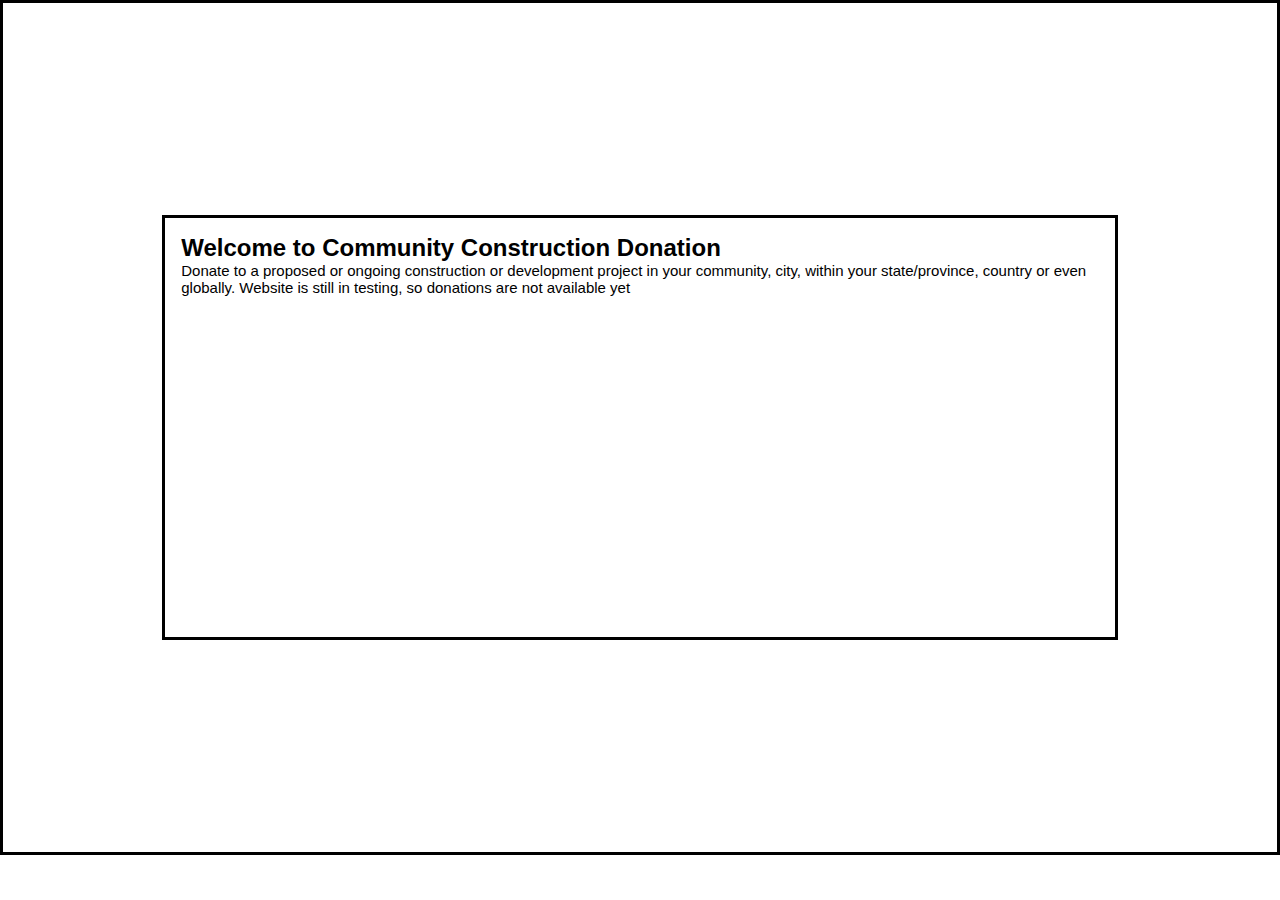
==== index.html @ d0ae9d32 "First Commit" ====
<!DOCTYPE html>
<html lang="en">

<head>
  <meta charset="UTF-8">
  <meta http-equiv="X-UA-Compatible" content="IE=edge">
  <meta name="viewport" content="width=device-width, initial-scale=1.0">
  <link rel="stylesheet" href="style.css">
  <title>Community Project Donation</title>
</head>

<body>
  <div class="hero-section">
    <div class="hero">
      <h2>Welcome to Community Construction Donation</h2>
      <p>
        Donate to a proposed or ongoing construction or development project in your community,
        city, within your state/province, country or even globally. Website is still in testing, 
        so donations are not available yet
      </p>
    </div>
  </div>
  <div class="about">

  </div>
  <footer>

  </footer>
</body>

</html>
---- style.css ----
* {
  margin: 0;
  padding: 0;
  box-sizing: border-box;
  
}

body {
  
  font-family: Arial, Helvetica, sans-serif;

  display: flex;
  flex-direction: column;
  align-items: center;
}

.hero-section {
  width: 100vw;
  height: 95vh;
  display: flex;
  border: solid;
  justify-content: center;
  align-items: center;
}

.hero {
  width: 100%;
  height: 50%;
  border: solid 3px;
  padding: 1rem;
}

.hero * {

}

.hero p {
  font-size: 15px;
}

@media only screen and (min-width: 750px) {
  .hero {
    width: 75%;
  }
}
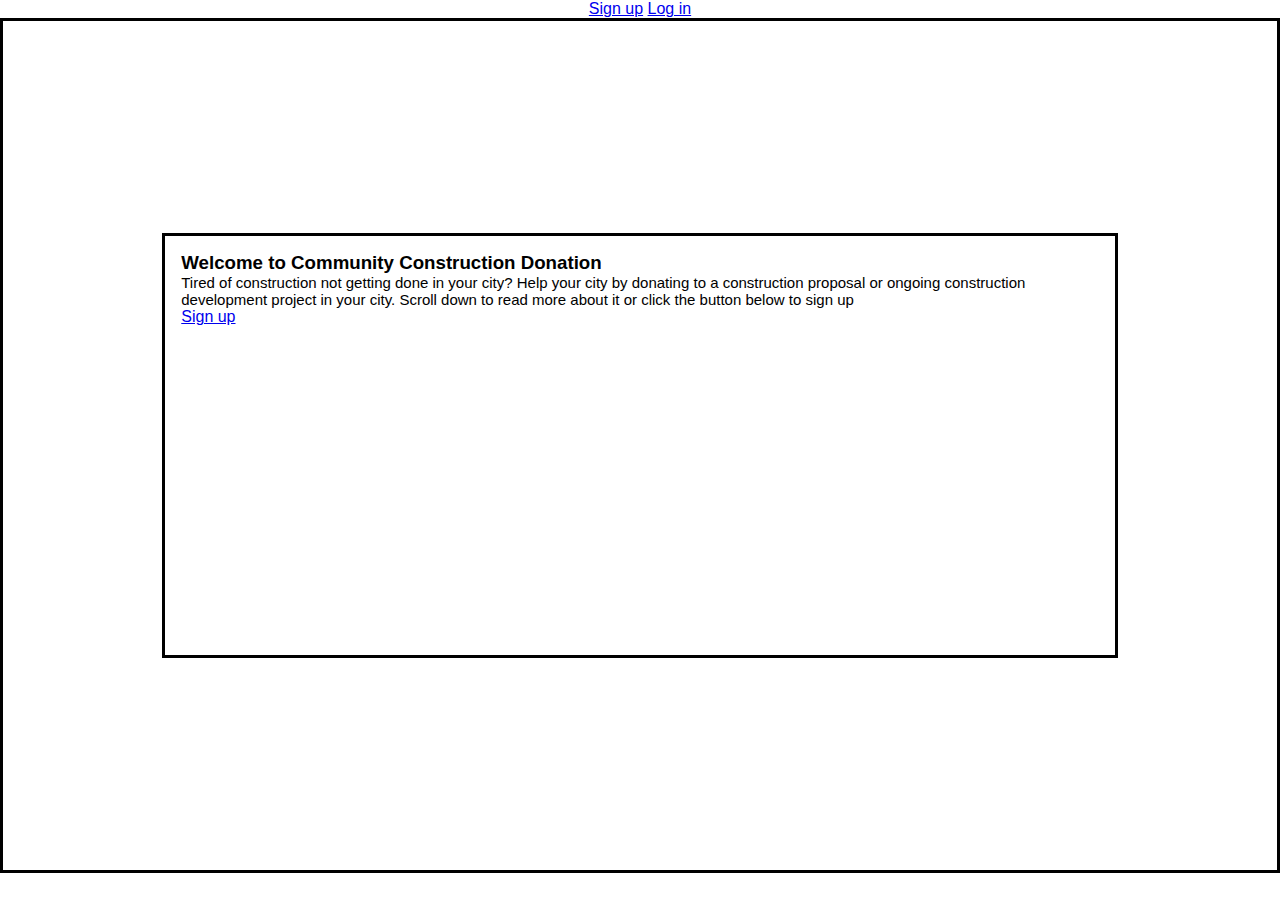
==== commit d1a5681a: "Add hero and navbar" ====
--- a/index.html
+++ b/index.html
@@ -10,18 +10,31 @@
 </head>
 
 <body>
-  <div class="hero-section">
-    <div class="hero">
-      <h2>Welcome to Community Construction Donation</h2>
-      <p>
-        Donate to a proposed or ongoing construction or development project in your community,
-        city, within your state/province, country or even globally. Website is still in testing, 
-        so donations are not available yet
-      </p>
+  <header>
+    <div class="nav">
+      <div class="nav-links">
+        <a href="sign_up.html" class="link sign_up">Sign up</a>
+        <a href="log_in.html" class="link log_in">Log in</a>
+      </div>
     </div>
-  </div>
+  </header>
+  <main>
+    <div class="hero-section">
+      <div class="hero">
+        <div class="hero-content">
+          <h3 class="hero-header">Welcome to Community Construction Donation</h3>
+          <p>
+            Tired of construction not getting done in your city? Help your city by donating to a construction proposal or ongoing construction development project in your
+            city. Scroll down to read more about it or click the button below to sign up
+          </p>
+          <a class="sign-up-button" href="sign_up.html">Sign up</a>
+          
+        </div>
+      </div>
+    </div>
+  </main>
+  <footer></footer>
   <div class="about">
-
   </div>
   <footer>
 
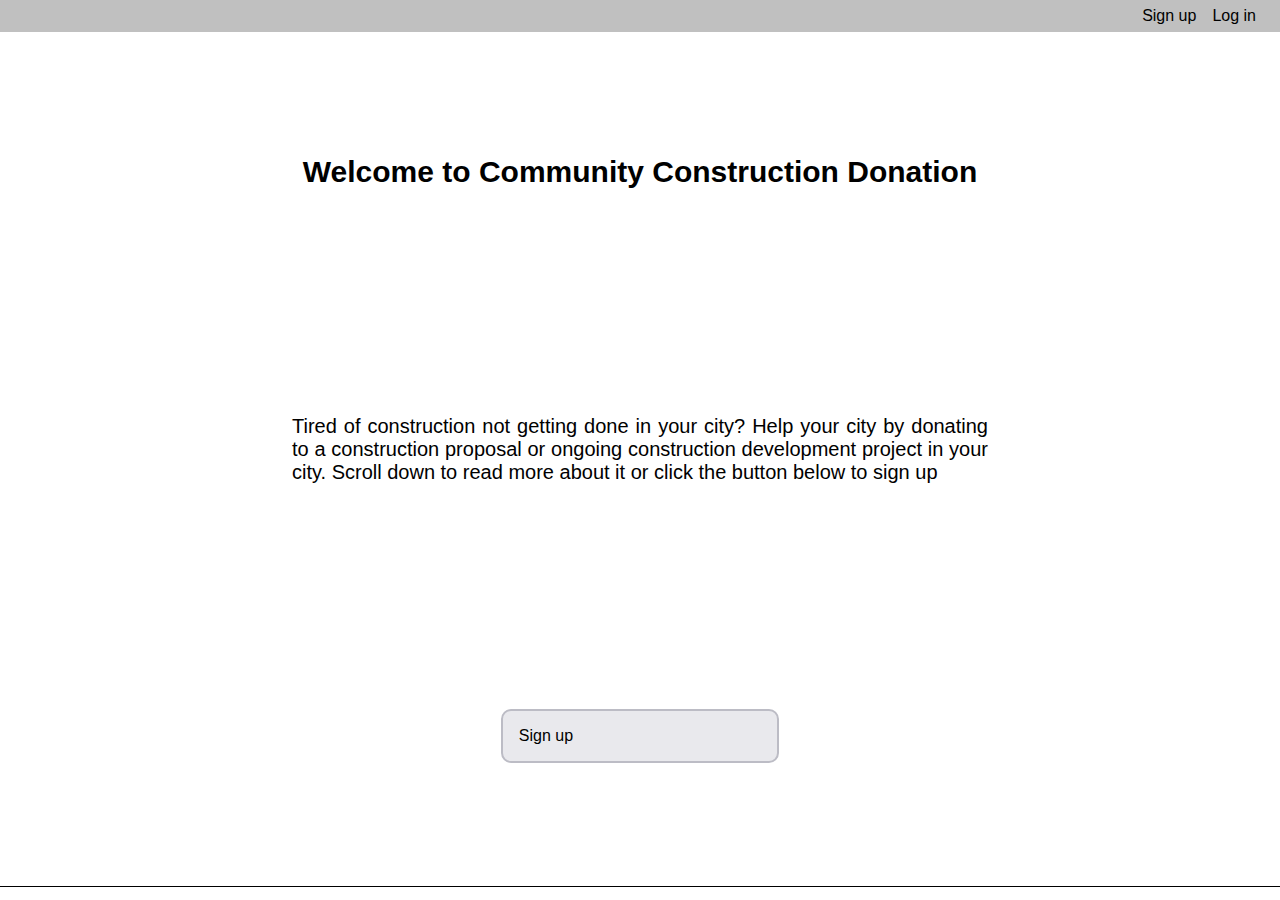
==== commit b8b12a5c: "Add class to body element" ====
--- a/index.html
+++ b/index.html
@@ -6,10 +6,10 @@
   <meta http-equiv="X-UA-Compatible" content="IE=edge">
   <meta name="viewport" content="width=device-width, initial-scale=1.0">
   <link rel="stylesheet" href="style.css">
-  <title>Community Project Donation</title>
+  <title>Community Construction Donation</title>
 </head>
 
-<body>
+<body class="index-body">
   <header>
     <div class="nav">
       <div class="nav-links">
--- a/style.css
+++ b/style.css
@@ -2,44 +2,118 @@
   margin: 0;
   padding: 0;
   box-sizing: border-box;
-  
+  position: relative;
+}
+
+a {
+  color: black;
+  text-decoration: none;
+  font-weight: normal;
 }
 
 body {
-  
   font-family: Arial, Helvetica, sans-serif;
-
   display: flex;
   flex-direction: column;
   align-items: center;
 }
 
+header {
+  width: 100vw;
+  position: relative;
+}
+
+.nav {
+  position: relative;
+  top: 0;
+  width: 100vw;
+  height: 2em;
+  background-color: silver;
+  display: flex;
+  justify-content: flex-end;
+  
+}
+
+.nav-links {
+  max-width: 50%;
+  height: 100%;
+  display: flex;
+  justify-content: flex-end;
+  align-items: center;
+  padding-right: 1rem;
+}
+
+.link {
+  padding: 0.5rem;
+}
+
 .hero-section {
   width: 100vw;
-  height: 95vh;
+  height: 70vh;
   display: flex;
-  border: solid;
+  border-bottom: solid 1px;
   justify-content: center;
   align-items: center;
 }
 
 .hero {
   width: 100%;
-  height: 50%;
-  border: solid 3px;
-  padding: 1rem;
+  height: 100%;
+  display: flex;
+  justify-content: center;
 }
 
-.hero * {
-
+.hero-content {
+  width: 75%;
+  height: 100%;
+  
+  display: flex;
+  flex-direction: column;
+  align-items: center;
+  justify-content: space-evenly;
 }
 
-.hero p {
-  font-size: 15px;
+.hero-content h3 {
+  text-align: center;
+}
+
+.hero-content p {
+  text-align: justify;
+}
+
+.sign-up-button {
+  padding: 1rem 1rem;
+  background-color: #e9e9ed;
+  border: 2px solid #bcbcc5;
+  border-radius: 10px;
+  width: 40%;
+  color: black;
 }
 
 @media only screen and (min-width: 750px) {
   .hero {
     width: 75%;
+    height: 75%;
+    padding: 1rem;
+  }
+
+  .nav {
+    position: relative;
+  }
+
+  .hero-section {
+    height: 95vh;
+    width: 100vw;
+  }
+
+  .hero-header {
+    font-size: 30px;
+  }
+
+  .hero p {
+    font-size: 20px;
+  }
+  .hero-content {
+    justify-content: space-between;
   }
 }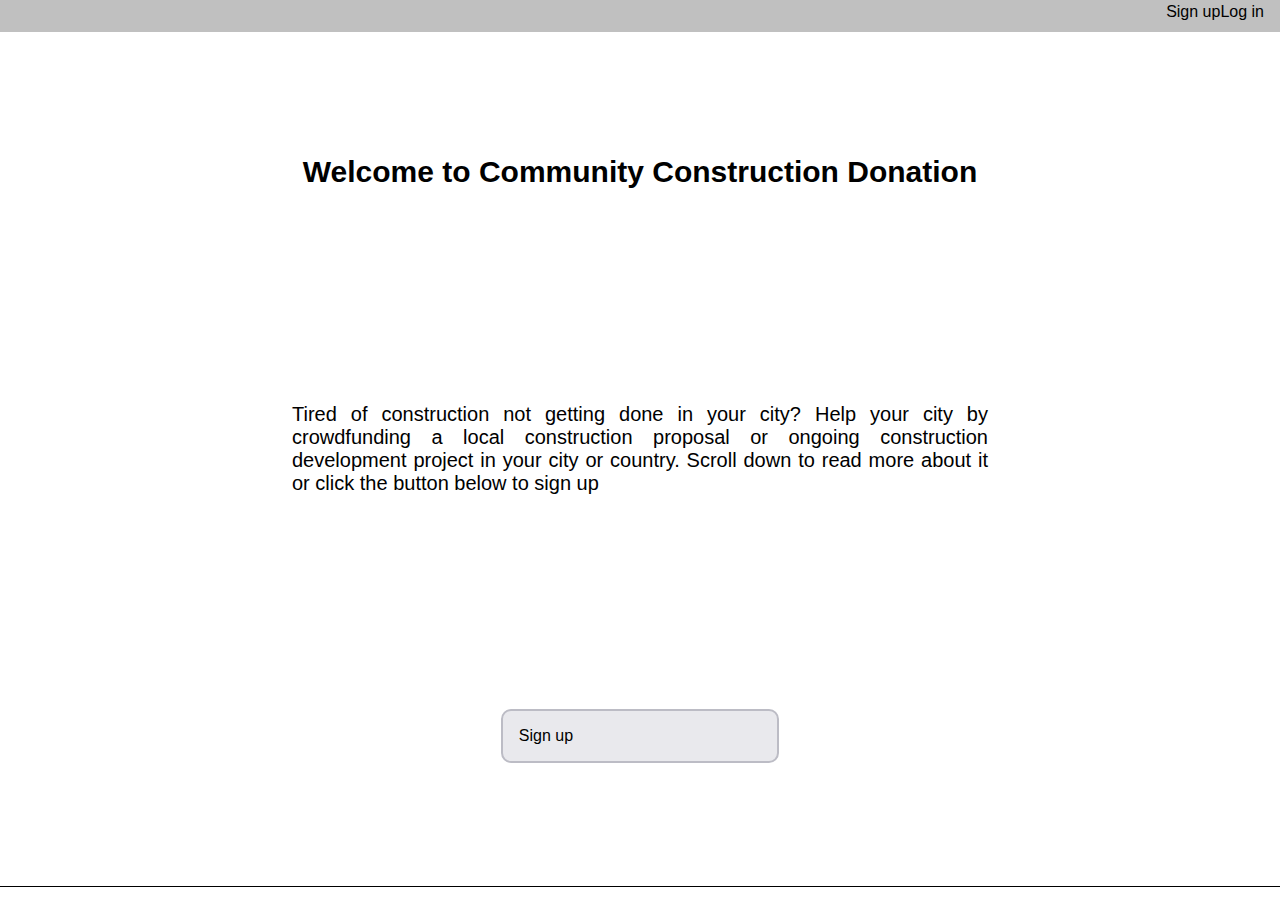
==== commit 206c64ed: "Enlarge sign up prompt and bolden labels" ====
--- a/index.html
+++ b/index.html
@@ -24,8 +24,8 @@
         <div class="hero-content">
           <h3 class="hero-header">Welcome to Community Construction Donation</h3>
           <p>
-            Tired of construction not getting done in your city? Help your city by donating to a construction proposal or ongoing construction development project in your
-            city. Scroll down to read more about it or click the button below to sign up
+            Tired of construction not getting done in your city? Help your city by crowdfunding a local construction proposal or ongoing construction development project in your
+            city or country. Scroll down to read more about it or click the button below to sign up
           </p>
           <a class="sign-up-button" href="sign_up.html">Sign up</a>
           
--- a/style.css
+++ b/style.css
@@ -5,22 +5,91 @@
   position: relative;
 }
 
+html {
+  overflow-y: scroll;
+}
+
 a {
   color: black;
   text-decoration: none;
   font-weight: normal;
 }
 
+li+li {
+  margin-bottom: 3%;
+}
+
 body {
   font-family: Arial, Helvetica, sans-serif;
-  display: flex;
-  flex-direction: column;
-  align-items: center;
+  width: 100vw;
+  height: 100vh;
+}
+
+form,
+fieldset,
+legend,
+label {
+  margin: 0;
+  padding: 0;
+  text-decoration: none;
+  border: none;
+  list-style-type: none;
+}
+
+fieldset ul {
+  list-style-type: none;
 }
 
 header {
   width: 100vw;
   position: relative;
+}
+
+input {
+  border: solid 1px #e5e7eb;
+  border-radius: 4px;
+  padding: 3px 5px;
+}
+
+input:focus {
+  outline-style: solid;
+  outline-color: blue;
+  box-shadow: 0 4px 9px rgba(0, 0, 0, .2);
+}
+
+input:invalid,
+input:invalid:focus {
+  outline-color: red;
+  outline-style: solid;
+}
+
+input:invalid {
+  outline-width: 1px;
+}
+
+input:invalid:focus {
+  outline-width: 2px;
+}
+
+legend {
+  font-size: 20px;
+  font-weight: 1000;
+  margin-bottom: 1rem;
+}
+
+label {
+  font-weight: 1000;
+}
+
+@font-face {
+  font-family: 'bungee-spice';
+  src: url(./BungeeSpice-Regular.ttf);
+}
+
+.index-body {
+  display: flex;
+  flex-direction: column;
+  align-items: center;
 }
 
 .nav {
@@ -31,7 +100,6 @@
   background-color: silver;
   display: flex;
   justify-content: flex-end;
-  
 }
 
 .nav-links {
@@ -44,7 +112,7 @@
 }
 
 .link {
-  padding: 0.5rem;
+  padding-bottom: 0.5rem;
 }
 
 .hero-section {
@@ -66,7 +134,7 @@
 .hero-content {
   width: 75%;
   height: 100%;
-  
+
   display: flex;
   flex-direction: column;
   align-items: center;
@@ -80,6 +148,7 @@
 .hero-content p {
   text-align: justify;
 }
+
 
 .sign-up-button {
   padding: 1rem 1rem;
@@ -90,13 +159,177 @@
   color: black;
 }
 
-@media only screen and (min-width: 750px) {
+.sign-up-body {
+  display: flex;
+  flex-direction: column;
+}
+
+.sign-up-group {
+  margin-bottom: 5%;
+}
+
+.sign-up-image {
+  background-image: url('./pexels-philipp-silbernagl-962889.jpg');
+  background-size: cover;
+  background-position: center center;
+  width: 100vw;
+  height: 100vh;
+  position: relative;
+  display: flex;
+  flex-direction: column;
+  justify-content: space-between;
+  align-items: center;
+}
+
+.image-banner {
+  background-color: rgba(0, 0, 0, .5);
+  width: 100%;
+  display: flex;
+  justify-content: center;
+  align-items: center;
+
+}
+
+.banner-logo {
+  font-family: 'bungee-spice';
+  font-size: 8vw;
+}
+
+.image-footer {
+  width: 100%;
+  display: flex;
+  justify-content: center;
+  color: white;
+  margin: 1%;
+}
+
+.sign-up-mobile {
+  height: 100%;
+  width: 75%;
+  background-color: white;
+  border-radius: 10px;
+  position: relative;
+  display: flex;
+  flex-direction: column;
+  justify-content: center;
+  align-items: center;
+}
+
+.sign-up-prompt {
+  border-top-right-radius: 10px;
+  border-top-left-radius: 10px;
+  padding: 1rem;
+  display: flex;
+  justify-content: center;
+  align-items: center;
+}
+
+.sign-up-prompt>p {
+  font-weight: 800;
+  font-size: 0.7rem;
+}
+
+.sign-up-section {
+  z-index: 1;
+  width: 100%;
+  display: flex;
+  flex-direction: column;
+  padding: 1rem;
+  box-shadow: 0 4px 9px rgba(0, 0, 0, .2);
+}
+
+
+.sign-up-submit {
+  display: flex;
+  flex-direction: column;
+  justify-content: space-evenly;
+  align-items: center;
+  height: 100%;
+  border-bottom-left-radius: 10px;
+  border-bottom-right-radius: 10px;
+  padding: 1rem;
+}
+
+
+.sign-up-submit button {
+  margin-bottom: 3%;
+}
+
+.colored-section {
+  background-color: #f9fafb;
+}
+
+.sign-up-widescreen {
+  display: none;
+}
+
+
+.input-section {
+  display: flex;
+  flex-direction: column;
+  margin-bottom: 3%;
+}
+
+.input-section input {
+  width: 100%;
+}
+
+.underline {
+  text-decoration: underline;
+}
+
+.sign-up-submit-button {
+  z-index: 0;
+  height: 100%;
+  background-color: #596D48;
+  color: white;
+  border: none;
+  border-radius: 10px;
+  cursor: pointer;
+  display: flex;
+  justify-content: center;
+  align-items: center;
+  text-align: center;
+
+}
+
+.button-side {
+  display: flex;
+  flex-direction: column;
+  justify-content: center;
+  width: 50%;
+  height: 50%;
+}
+
+.account-exists-side {
+  display: flex;
+
+  text-align: center;
+  justify-content: center;
+  align-items: flex-start;
+}
+
+.account-exist-link {
+  color: #596D48
+}
+
+.password-match-prompt {
+  font-size: 15px;
+  margin-top: 2px;
+}
+
+@media only screen and (min-width: 550px) {
+  label {
+    font-size: 13px;
+  }
+
   .hero {
     width: 75%;
     height: 75%;
     padding: 1rem;
   }
 
+
   .nav {
     position: relative;
   }
@@ -113,7 +346,100 @@
   .hero p {
     font-size: 20px;
   }
+
   .hero-content {
     justify-content: space-between;
   }
+
+  .sign-up-body {
+    flex-direction: row;
+  }
+
+  .sign-up-image {
+    width: 50vw;
+    height: 100vh;
+  }
+
+  .image-banner {
+    position: absolute;
+    top: 20%;
+  }
+
+  .sign-up-mobile {
+    display: none;
+
+  }
+
+  .sign-up-widescreen {
+    width: 80%;
+    display: flex;
+    flex-direction: column;
+  }
+
+  .colored-section {
+    display: flex;
+    flex: 1
+  }
+
+  .sign-up-form {
+    height: 100vh;
+  }
+
+  .sign-up-prompt {
+    padding: 2rem 3rem;
+    display: flex;
+    justify-content: flex-start;
+    align-items: flex-end;
+  }
+
+  .sign-up-prompt p {
+    font-size: 20px;
+  }
+
+  .sign-up-section {
+    display: flex;
+
+    padding-left: 3rem;
+  }
+
+  .input-section {
+    margin: 0;
+    padding: 0;
+    width: 45%;
+    margin-right: 10%;
+  }
+
+  .input-list {
+    display: flex;
+    width: 100%;
+    justify-content: flex-start;
+  }
+
+  .sign-up-submit {
+    padding: 2rem 3rem;
+    display: flex;
+    
+    justify-content: flex-start;
+    align-items: flex-start;
+  }
+
+  .sign-up-prompt p {
+    width: 75%;
+  }
+
+  .sign-up-submit-button {
+    border-radius: 5px;
+    width: 100%;
+    height: 25%;
+    
+  }
+
+  .submit-section-left {
+    height: 100%;
+  }
+
+  .image-footer {
+    position: absolute;
+    bottom: 0;
+  }
 }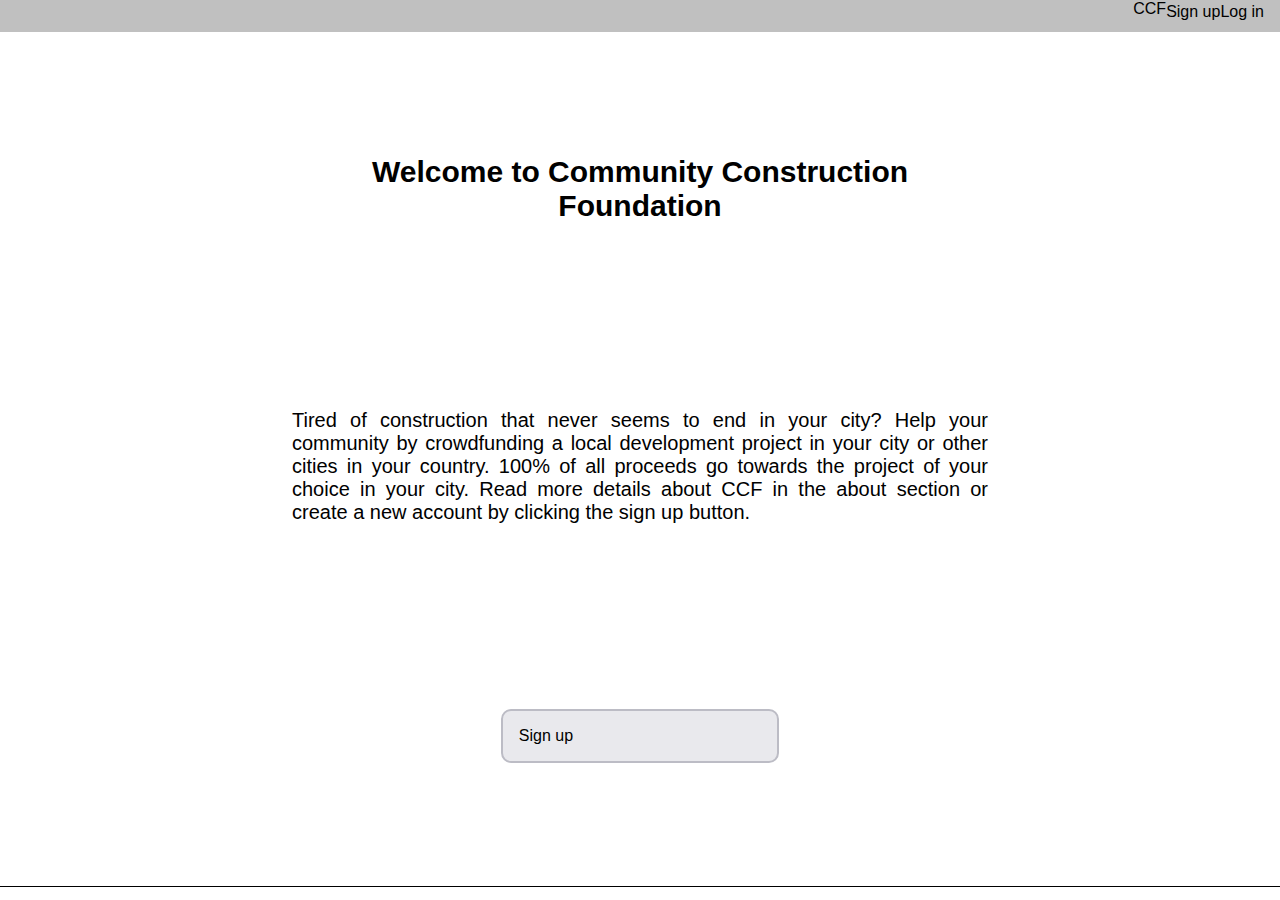
==== commit b790ee70: "Add more words to hero paragraph" ====
--- a/index.html
+++ b/index.html
@@ -6,12 +6,13 @@
   <meta http-equiv="X-UA-Compatible" content="IE=edge">
   <meta name="viewport" content="width=device-width, initial-scale=1.0">
   <link rel="stylesheet" href="style.css">
-  <title>Community Construction Donation</title>
+  <title>Homepage for CCF</title>
 </head>
 
 <body class="index-body">
   <header>
     <div class="nav">
+      <p class="logo">CCF</p>
       <div class="nav-links">
         <a href="sign_up.html" class="link sign_up">Sign up</a>
         <a href="log_in.html" class="link log_in">Log in</a>
@@ -22,20 +23,23 @@
     <div class="hero-section">
       <div class="hero">
         <div class="hero-content">
-          <h3 class="hero-header">Welcome to Community Construction Donation</h3>
+          <h3 class="hero-header">Welcome to Community Construction Foundation</h3>
           <p>
-            Tired of construction not getting done in your city? Help your city by crowdfunding a local construction proposal or ongoing construction development project in your
-            city or country. Scroll down to read more about it or click the button below to sign up
+            Tired of construction that never seems to end in your city? Help your community by crowdfunding a local
+            development project in your
+            city or other cities in your country. 100% of all proceeds go towards the project of your choice
+            in your city.  Read more details about CCF in the <a href="#about">about</a> section or create a new account
+            by clicking the sign up button.
           </p>
           <a class="sign-up-button" href="sign_up.html">Sign up</a>
-          
         </div>
       </div>
     </div>
+    <div id="about">
+
+    </div>
   </main>
   <footer></footer>
-  <div class="about">
-  </div>
   <footer>
 
   </footer>
--- a/style.css
+++ b/style.css
@@ -1,3 +1,8 @@
+@font-face {
+  font-family: 'bungee-spice';
+  src: url(./BungeeSpice-Regular.ttf);
+}
+
 * {
   margin: 0;
   padding: 0;
@@ -5,6 +10,7 @@
   position: relative;
 }
 
+
 html {
   overflow-y: scroll;
 }
@@ -16,7 +22,7 @@
 }
 
 li+li {
-  margin-bottom: 3%;
+  margin-bottom: 2%;
 }
 
 body {
@@ -36,9 +42,6 @@
   list-style-type: none;
 }
 
-fieldset ul {
-  list-style-type: none;
-}
 
 header {
   width: 100vw;
@@ -79,11 +82,6 @@
 
 label {
   font-weight: 1000;
-}
-
-@font-face {
-  font-family: 'bungee-spice';
-  src: url(./BungeeSpice-Regular.ttf);
 }
 
 .index-body {
@@ -164,9 +162,7 @@
   flex-direction: column;
 }
 
-.sign-up-group {
-  margin-bottom: 5%;
-}
+
 
 .sign-up-image {
   background-image: url('./pexels-philipp-silbernagl-962889.jpg');
@@ -309,6 +305,10 @@
   align-items: flex-start;
 }
 
+.input-list {
+  list-style-type: none;
+}
+
 .account-exist-link {
   color: #596D48
 }
@@ -323,13 +323,24 @@
     font-size: 13px;
   }
 
+  legend {
+    font-size: 20px;
+  }
+
+  fieldset {
+    margin-bottom: 1rem;
+  }
+  
+  .input-section input {
+    width: 70%;
+    height: 80%;
+  }
   .hero {
     width: 75%;
     height: 75%;
     padding: 1rem;
   }
 
-
   .nav {
     position: relative;
   }
@@ -365,20 +376,18 @@
     top: 20%;
   }
 
-  .sign-up-mobile {
-    display: none;
-
-  }
+  .sign-up-mobile { display: none; }
 
   .sign-up-widescreen {
     width: 80%;
     display: flex;
     flex-direction: column;
+    height: 100%;
   }
 
   .colored-section {
     display: flex;
-    flex: 1
+    height: 100%; 
   }
 
   .sign-up-form {
@@ -392,45 +401,57 @@
     align-items: flex-end;
   }
 
-  .sign-up-prompt p {
-    font-size: 20px;
-  }
-
   .sign-up-section {
     display: flex;
-
+    height: 100%;
     padding-left: 3rem;
+    padding-top: 1rem;
+  }
+
+  .sign-up-content {
+    height: 100%;
+    width: 80%;
+    display: flex;
+    flex-direction: column;
+    justify-content: space-between;
   }
 
   .input-section {
     margin: 0;
     padding: 0;
-    width: 45%;
-    margin-right: 10%;
+    width: 100%;
+    
   }
 
   .input-list {
     display: flex;
     width: 100%;
     justify-content: flex-start;
+    
+  }
+
+  #confirm-password-widescreen {
+    height: 27px;
   }
 
   .sign-up-submit {
     padding: 2rem 3rem;
     display: flex;
     
+    height: 100%;
     justify-content: flex-start;
     align-items: flex-start;
   }
 
   .sign-up-prompt p {
     width: 75%;
+    font-size: 100%;
   }
 
   .sign-up-submit-button {
     border-radius: 5px;
     width: 100%;
-    height: 25%;
+    height: 30%;
     
   }
 
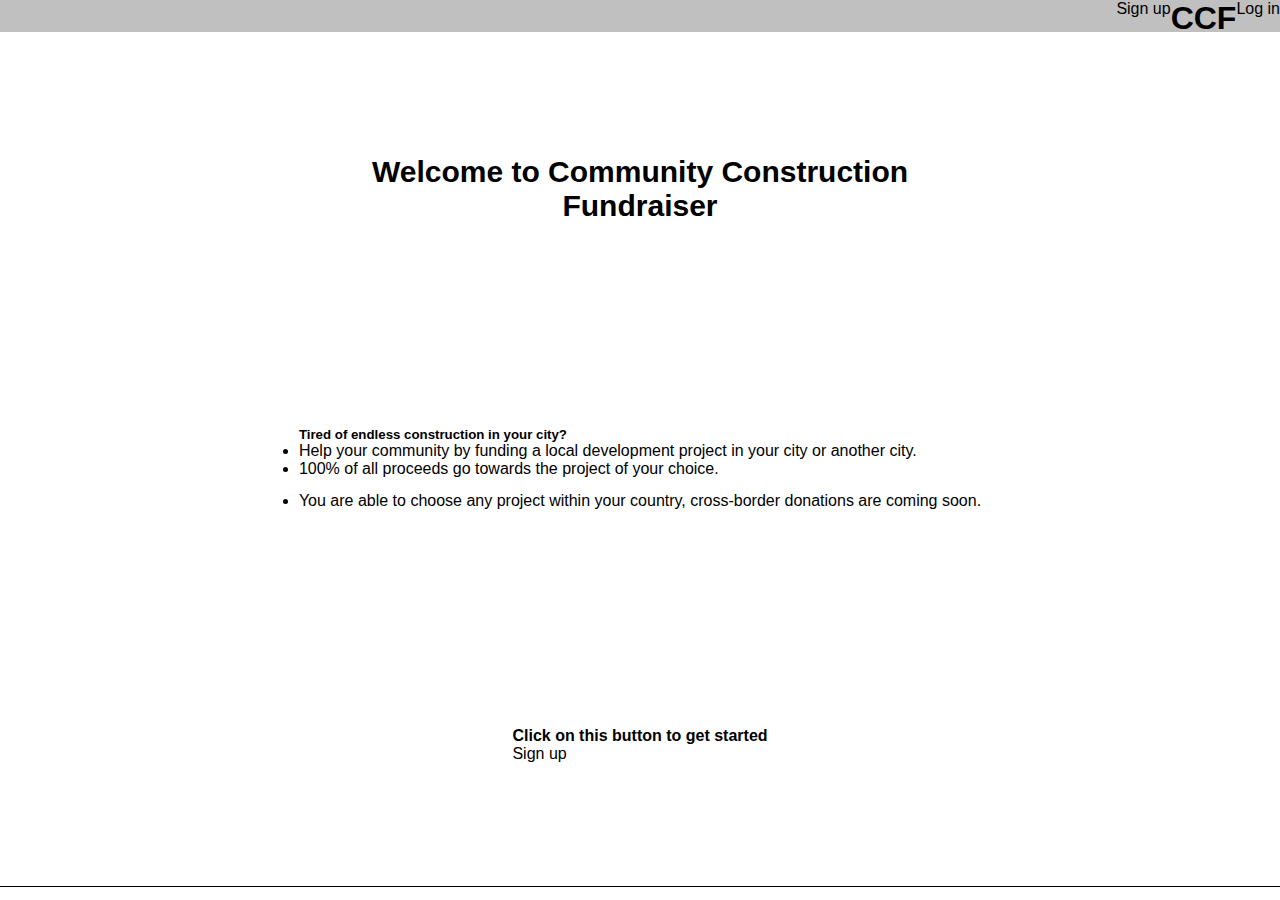
==== commit 28429599: "Finish index.html" ====
--- a/index.html
+++ b/index.html
@@ -12,37 +12,42 @@
 <body class="index-body">
   <header>
     <div class="nav">
-      <p class="logo">CCF</p>
-      <div class="nav-links">
-        <a href="sign_up.html" class="link sign_up">Sign up</a>
-        <a href="log_in.html" class="link log_in">Log in</a>
-      </div>
+      <a href="sign_up.html" class="link sign_up">Sign up</a>
+      <h1 class="logo homepage-logo">CCF</h1>
+      <a href="#" class="link log_in">Log in</a>
     </div>
   </header>
   <main>
     <div class="hero-section">
       <div class="hero">
         <div class="hero-content">
-          <h3 class="hero-header">Welcome to Community Construction Foundation</h3>
-          <p>
-            Tired of construction that never seems to end in your city? Help your community by crowdfunding a local
-            development project in your
-            city or other cities in your country. 100% of all proceeds go towards the project of your choice
-            in your city.  Read more details about CCF in the <a href="#about">about</a> section or create a new account
-            by clicking the sign up button.
-          </p>
-          <a class="sign-up-button" href="sign_up.html">Sign up</a>
+          <h3 class="hero-header logo">Welcome to Community Construction Fundraiser</h3>
+          <ul class="hero-list">
+            <h5>Tired of endless construction in your city?</h5>
+            <li>
+              Help your community by funding a local
+              development project in your
+              city or another city.
+            </li>
+            <li>100% of all proceeds go towards the project
+              of your choice.
+            </li>
+            <li>
+              You are able to choose any project within your country,
+              cross-border donations are coming soon.
+            </li>
+            
+          </ul>
+          <div class="hero-button-section">
+            <h4>Click on this button to get started</h4>
+            <a class="hero-sign-up-button" href="sign_up.html">Sign up</a>
+          </div>
         </div>
       </div>
     </div>
-    <div id="about">
+  </main>
 
-    </div>
-  </main>
-  <footer></footer>
-  <footer>
 
-  </footer>
 </body>
 
 </html>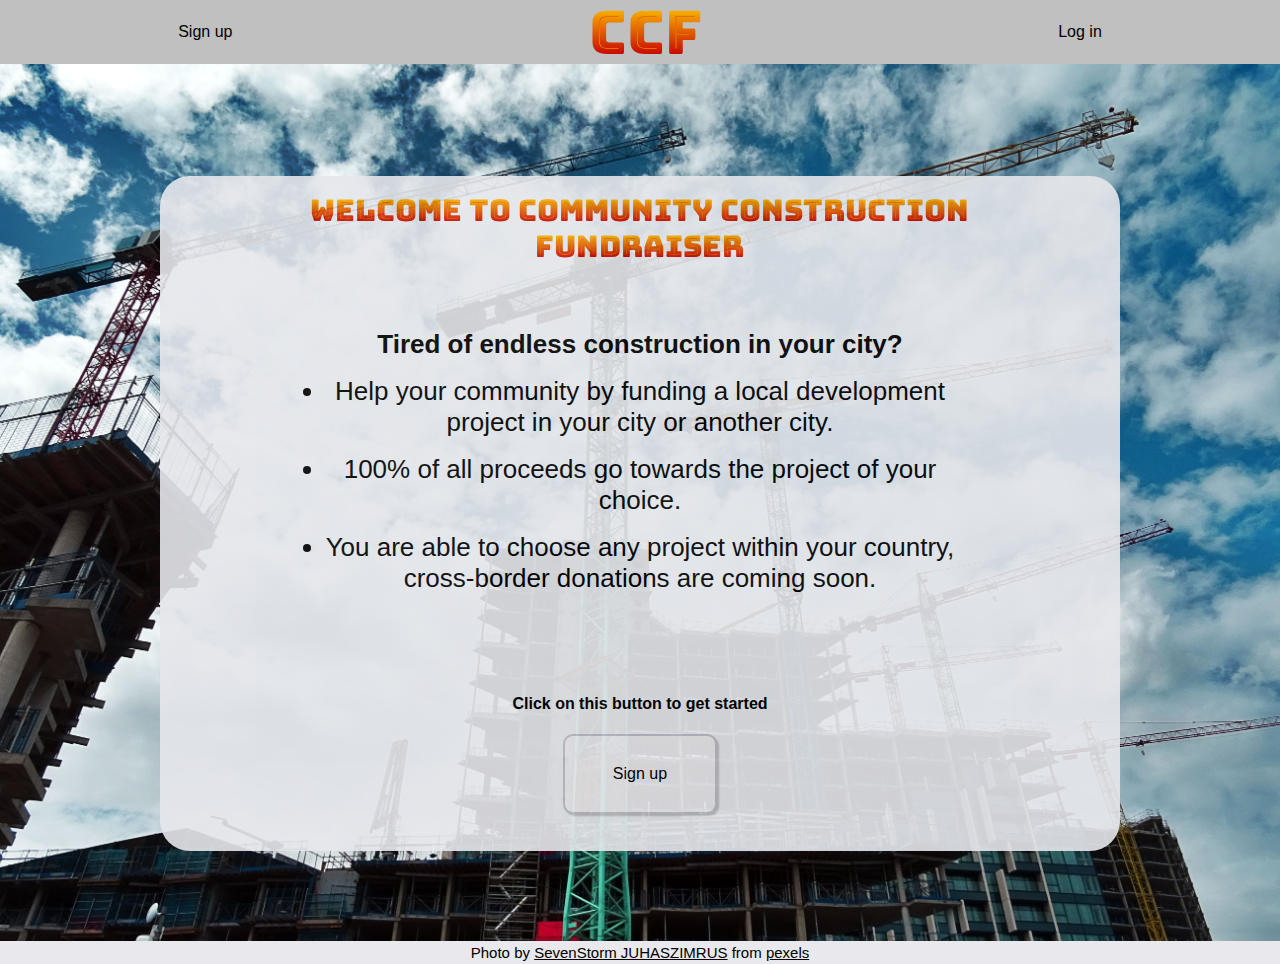
==== commit b79fb423: "Add image citation to index.html" ====
--- a/index.html
+++ b/index.html
@@ -36,7 +36,7 @@
               You are able to choose any project within your country,
               cross-border donations are coming soon.
             </li>
-            
+
           </ul>
           <div class="hero-button-section">
             <h4>Click on this button to get started</h4>
@@ -45,6 +45,11 @@
         </div>
       </div>
     </div>
+    <div class="index-hero-footer">
+      <p>
+        Photo by <u>SevenStorm JUHASZIMRUS</u> from <u>pexels</u>
+      </p>
+    </div>
   </main>
 
 
--- a/style.css
+++ b/style.css
@@ -21,12 +21,8 @@
   font-weight: normal;
 }
 
-li+li {
-  margin-bottom: 2%;
-}
-
 body {
-  font-family: Arial, Helvetica, sans-serif;
+  font-family: 'Lucida Sans', 'Lucida Sans Regular', 'Lucida Grande', 'Lucida Sans Unicode', Geneva, Verdana, sans-serif;
   width: 100vw;
   height: 100vh;
 }
@@ -94,75 +90,96 @@
   position: relative;
   top: 0;
   width: 100vw;
-  height: 2em;
+  height: 3rem;
   background-color: silver;
   display: flex;
-  justify-content: flex-end;
-}
-
-.nav-links {
-  max-width: 50%;
-  height: 100%;
-  display: flex;
-  justify-content: flex-end;
-  align-items: center;
-  padding-right: 1rem;
-}
-
-.link {
-  padding-bottom: 0.5rem;
+  justify-content: space-around;
+  align-items: center;
+}
+
+.logo {
+  font-family: 'bungee-spice';
 }
 
 .hero-section {
   width: 100vw;
-  height: 70vh;
+  height: 100vh;
   display: flex;
   border-bottom: solid 1px;
   justify-content: center;
   align-items: center;
+  background-image: url('./pexels-sevenstorm-juhaszimrus-439416.jpg');
+  background-position: center center;
+  background-size: cover;
+  position: relative;
+}
+
+.index-hero-footer {
+  position: absolute;
+  bottom: 0;
+  font-size: 13px;
+  width: 100vw;
+  display: flex;
+  justify-content: center;
+  
+  background-color: #e9e9ed;
 }
 
 .hero {
-  width: 100%;
+  width: 80%;
+  height: 80%;
+  display: flex;
+  justify-content: center;
+  background-color: #e5e7eb;
+  border-radius: 30px;
+  opacity: 0.9;
+}
+
+.hero-content {
+  width: 77%;
   height: 100%;
-  display: flex;
-  justify-content: center;
-}
-
-.hero-content {
-  width: 75%;
-  height: 100%;
 
   display: flex;
   flex-direction: column;
   align-items: center;
   justify-content: space-evenly;
+}
+
+.hero-list h4 {
+  margin-bottom: 1rem;
+}
+
+.hero-list {
+  width: 88%;
 }
 
 .hero-content h3 {
   text-align: center;
 }
 
-.hero-content p {
-  text-align: justify;
-}
-
-
-.sign-up-button {
-  padding: 1rem 1rem;
+.hero-button-section {
+  display: flex;
+  flex-direction: column;
+  align-items: center;
+  height: 25%;
+}
+
+.hero-sign-up-button {
   background-color: #e9e9ed;
   border: 2px solid #bcbcc5;
   border-radius: 10px;
-  width: 40%;
+  width: 60%;
+  height: 50%;
   color: black;
+  display: flex;
+  align-items: center;
+  justify-content: center;
 }
 
 .sign-up-body {
   display: flex;
   flex-direction: column;
 }
-
-
 
 .sign-up-image {
   background-image: url('./pexels-philipp-silbernagl-962889.jpg');
@@ -187,7 +204,6 @@
 }
 
 .banner-logo {
-  font-family: 'bungee-spice';
   font-size: 8vw;
 }
 
@@ -258,7 +274,6 @@
 .sign-up-widescreen {
   display: none;
 }
-
 
 .input-section {
   display: flex;
@@ -330,24 +345,59 @@
   fieldset {
     margin-bottom: 1rem;
   }
-  
+
+  a:default {
+    color: black;
+  }
+
+  a:hover,
+  a:visited:hover {
+    color: red;
+    border-color: red;
+    opacity: 1;
+  }
+
+  .hero-sign-up-button {
+    box-shadow: 2px 2px 2px rgba(0, 0, 0, .2);
+  }
+
   .input-section input {
     width: 70%;
     height: 80%;
   }
+
   .hero {
     width: 75%;
     height: 75%;
     padding: 1rem;
   }
 
+  .index-hero-footer {
+    font-size: 15px;
+    padding: 0.2rem;
+    color: black;
+  }
+
+  .homepage-logo {
+    font-size: 60px;
+  }
+
   .nav {
     position: relative;
+    height: 4rem;
   }
 
   .hero-section {
-    height: 95vh;
+    height: 100vh;
     width: 100vw;
+    justify-content: center;
+    align-items: center;
+  }
+
+  .hero-list>* {
+    font-size: 26px;
+    text-align: center;
+    margin-bottom: 1rem;
   }
 
   .hero-header {
@@ -360,6 +410,10 @@
 
   .hero-content {
     justify-content: space-between;
+  }
+
+  .hero-button-section {
+    justify-content: space-evenly;
   }
 
   .sign-up-body {
@@ -376,7 +430,9 @@
     top: 20%;
   }
 
-  .sign-up-mobile { display: none; }
+  .sign-up-mobile {
+    display: none;
+  }
 
   .sign-up-widescreen {
     width: 80%;
@@ -387,7 +443,7 @@
 
   .colored-section {
     display: flex;
-    height: 100%; 
+    height: 100%;
   }
 
   .sign-up-form {
@@ -420,14 +476,14 @@
     margin: 0;
     padding: 0;
     width: 100%;
-    
+
   }
 
   .input-list {
     display: flex;
     width: 100%;
     justify-content: flex-start;
-    
+
   }
 
   #confirm-password-widescreen {
@@ -437,7 +493,7 @@
   .sign-up-submit {
     padding: 2rem 3rem;
     display: flex;
-    
+
     height: 100%;
     justify-content: flex-start;
     align-items: flex-start;
@@ -452,7 +508,7 @@
     border-radius: 5px;
     width: 100%;
     height: 30%;
-    
+    font-weight: 1000;
   }
 
   .submit-section-left {
@@ -463,4 +519,5 @@
     position: absolute;
     bottom: 0;
   }
+
 }